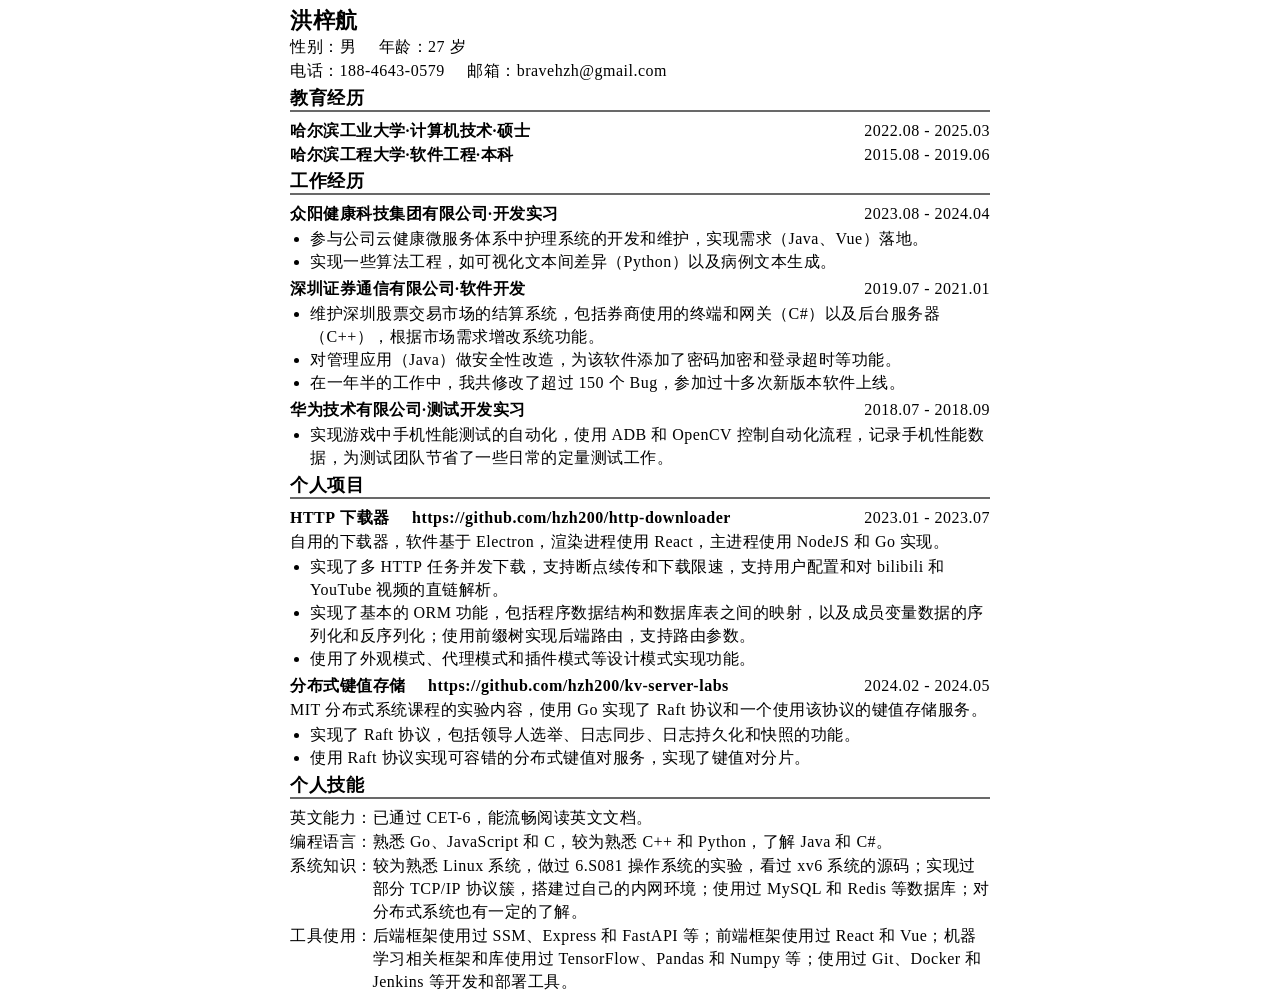
==== index.html @ 688b5c2c "Update resume at 2024-09-25T15:42:52Z." ====
<!-- https://hzh200.github.io/resume/ -->
<!DOCTYPE html>
<html>
    <head>
        <title>洪梓航个人简历</title>
        <script defer>
            document.getElementById('main')
        </script>
        <link rel="stylesheet" href="./style.css">
    </head>
    <body>
        <div id="header"></div>
        <div id="main">
            <!-- <passage>基本信息</passage> -->
            <div id="personal">
                <div class="left-personal">
                    <item class="row">
                        <span><name>洪梓航</name></span>
                    </item>
                    <item class="row">
                        <label>性别</label><span>男</span>
                        <gap />
                        <label>年龄</label><span><english>27</english> 岁</span>
                    </item>
                    <item class="row">
                        <label>电话</label><span><english>188-4643-0579</english></span>
                        <gap />
                        <label>邮箱</label><span><english>bravehzh@gmail.com</english></span>
                    </item>
                </div>
                <div class="right-personal">
                    <!-- <img src="./resume-resources/洪梓航证件照.jpg" width="108" height="144" style="float:right" /> -->
                    <!-- <img src="./resume-resources/洪梓航证件照.jpg" width="96" height="128" style="float:right" /> -->
                     <!-- 自我评价 -->
                    <!-- <span>随着对计算机领域的愈发了解，我对计算机的兴趣也在逐步提升，在滚雪球理论知识的同时，我也在渴望着进一步向底层去学习，还有就是做创新，所以在本科毕业工作了一段时间之后，辞职读了研究生，自己做了一些事情，学习了一些新的知识和以往领域的深层次知识，现在希望到更大的平台进一步成长。</span> -->
                    <!-- <span>对计算机系统底层较为感兴趣，也在不断地花时间学习。比较喜欢折腾，自己 DIY 了一台主机，运行 PVE 系统，在虚拟机中架设了没有污染的 DNS、sing-box 透明网关，网络接入点、开发环境和 Windows 的游戏主机，并且可以通过内网穿透从外部访问，平时的数据和工作学习环境都放在家中。</span> -->
                    <!-- <span>对计算机系统底层较为感兴趣，也在不断地花时间学习。比较喜欢折腾，自己 DIY 了一台主机，运行 PVE 系统，在虚拟机中架设了没有污染的 DNS、sing-box 透明网关，网络接入点和游戏主机等。</span> -->
                </div>
            </div>
            <passage>教育经历</passage>
            <div id="education">
                <item class="row sep">
                    <span class="special">哈尔滨工业大学·计算机技术·硕士</span>
                    <english>2022.08 - 2025.03</english> 
                </item>
                <item class="row sep">
                    <span class="special">哈尔滨工程大学·软件工程·本科</span>
                    <english>2015.08 - 2019.06</english> 
                </item>
            </div>
            <passage>工作经历</passage>
            <div id="work">
                <item>
                    <item class="row sep">
                        <span class="special">众阳健康科技集团有限公司·开发实习</span>
                        <english>2023.08 - 2024.04</english> 
                    </item>
                    <ul>
                        <li>参与公司云健康微服务体系中护理系统的开发和维护，实现需求（<english>Java</english>、<english>Vue</english>）落地。</li>
                        <!-- <li>参与公司云健康体系中的智慧护理系统的迭代流程，实现前后端的业务需求落地。</li> -->
                        <li>实现一些算法工程，如可视化文本间差异（<english>Python</english>）以及病例文本生成。</li>
                        <!-- <li>为科研部的算法研究做一些工程上的工作，如对文本间差异进行可视化。</li> -->
                    </ul>
                </item>
                <item>
                    <item class="row sep">
                        <span class="special">深圳证券通信有限公司·软件开发</span>
                        <english>2019.07 - 2021.01</english> 
                    </item>
                    <ul>
                        <!-- <li>维护深圳股票交易市场的结算系统相关软件，包括券商使用的终端和网关（<english>C#</english>），以及结算公司使用的后台服务（<english>C++</english>），根据市场需求增改系统功能，并保证新旧系统的兼容性。</li> -->
                        <li>维护深圳股票交易市场的结算系统，包括券商使用的终端和网关（<english>C#</english>）以及后台服务器（<english>C++</english>），根据市场需求增改系统功能。</li>
                        <!-- <li>维护深圳股票交易市场的结算系统相关软件，包括券商使用的终端和网关，以及结算公司使用的后台服务，根据市场需求增改系统功能，并保证新旧系统的兼容性。</li> -->
                        <li>对管理应用（<english>Java</english>）做安全性改造，为该软件添加了密码加密和登录超时等功能。</li>
                        <li>在一年半的工作中，我共修改了超过 150 个 Bug，参加过十多次新版本软件上线。</li>
                        <!-- <li>维护后台管理应用，做安全性改造，为该软件添加了密码加密和登录超时等功能。</li> -->
                    </ul>
                </item>
                <item>
                    <item class="row sep">
                        <span class="special">华为技术有限公司·测试开发实习</span>
                        <english>2018.07 - 2018.09</english>
                    </item>
                    <ul>
                        <li>实现游戏中手机性能测试的自动化，使用 <english>ADB</english> 和 <english>OpenCV</english> 控制自动化流程，记录手机性能数据，为测试团队节省了一些日常的定量测试工作。</li>
                        <!-- <li>实现在回放游戏录像时手机性能测试的自动化，使用 <english>ADB</english> 和 <english>OpenCV</english> 控制自动化流程，并调用性能检测软件接口记录下游戏数据，帮助测试团队节省了一些日常的定量测试工作。</li> -->
                        <!-- <li>完成一些其他的自动化测试工作（<english>Python</english>），如批量调用人脸识别接口并保存结果。</li> -->
                    </ul>
                </item>
            </div>
            <!-- <passage>项目经历</passage> -->
            <passage>个人项目</passage>
            <div id="project">
                <item>
                    <item class="row sep">
                        <span>
                            <span class="special"><english>HTTP</english> 下载器</span>
                            <gap />
                            <english class="special">https://github.com/hzh200/http-downloader</english>
                        </span>
                        <english>2023.01 - 2023.07</english> 
                    </item>
                    <item class="row">
                        自用的下载器，软件基于 <english>Electron</english>，渲染进程使用 <english>React</english>，主进程使用 <english>NodeJS</english> 和 <english>Go</english> 实现。
                    </item>
                    <ul>
                        <li>
                            实现了多 <english>HTTP</english> 任务并发下载，支持断点续传和下载限速，支持用户配置和对 <english>bilibili</english> 和 <english>YouTube</english> 视频的直链解析。
                        </li>
                        <!-- <li>
                            分别使用事件驱动模型和 <english>GMP</english> 模型实现了并发下载，利用 <english>HTTP</english> 的特性和持久化实现了断点续传，使用协程池实现了下载限速。
                        </li> -->
                        <!-- <li>项目的初衷想满足自己的日常下载需求，同时使用 Web 技术从 0 到 1 实现一个功能较为完整的软件，以实践学到的理论知识，包括操作系统、网络和软件结构等。</li> -->
                        <li>
                            实现了基本的 <english>ORM</english> 功能，包括程序数据结构和数据库表之间的映射，以及成员变量数据的序列化和反序列化；使用前缀树实现后端路由，支持路由参数。
                        </li>
                        <!-- <li>实现了一个基本的 <english>Web</english> 框架，使用前缀树实现了路由，支持路由参数，并且封装了一些请求处理函数常用的方法。</li> -->
                        <!-- <li><english>ORM</english> 实现了内存中数据结构到数据库中的类型映射、切片和散列表的自动序列化和反序列化。</li> -->
                        <li>
                            使用了外观模式、代理模式和插件模式等设计模式实现功能。
                        </li>
                    </ul>
                </item>
                <item>
                    <item class="row sep">
                        <span>
                            <span class="special">分布式键值存储</span>
                            <gap />
                            <english class="special">https://github.com/hzh200/kv-server-labs</english>
                        </span>
                        <english>2024.02 - 2024.05</english> 
                    </item>
                    <item class="row">
                        <english>MIT</english> 分布式系统课程的实验内容，使用 <english>Go</english> 实现了 <english>Raft</english> 协议和一个使用该协议的键值存储服务。
                    </item>
                    <ul>
                        <li>实现了 <english>Raft</english> 协议，包括领导人选举、日志同步、日志持久化和快照的功能。</li>
                        <li>使用 <english>Raft</english> 协议实现可容错的分布式键值对服务，实现了键值对分片。</li>
                    </ul>
                </item>
                <!-- <item>
                    <item class="row sep">
                        <span>
                            <span class="special"><english>6.S081</english> 操作系统</span>
                            <gap />
                            <english class="special">https://github.com/hzh200/xv6-riscv-labs</english>
                        </span>
                        <english>2023.09 - 2024.05</english> 
                    </item>
                    <item class="row">
                        <english>MIT</english> 的操作系统课程，课程提供了 <english>xv6</english> 操作系统的内核和一些用户级软件，实验内容是为系统做改进以及添加新的功能。
                    </item>
                    <ul>
                        <li>使用系统调用实现一些用户级软件，如 <english>sleep</english>、<english>find</english> 和 <english>xargs</english>；创建了一些系统调用，如 <english>sysinfo</english> 和 <english>mmap</english>；改进了一些系统调用，如为 <english>fork</english> 添加 <english>Copy-on-Write</english> 策略。</li>
                        <li>在内核中实现了网卡 <english>Intel E1000</english> 的驱动，供内核协议栈进行网络通信。</li>
                    </ul>
                </item> -->

                <!-- <item>
                    <item class="row sep">
                        <span>
                            <span class="special"><english>CS144</english> <english>TCP/IP</english> 协议簇</span>
                            <gap />
                            <span>根据课程要求，仓库为私有</span>
                        </span>
                        <english>2024.01 - 2024.03</english> 
                    </item>
                    <item class="row">
                        斯坦福的的计算机网络课程，实验内容是在用户空间实现部分 <english>TCP/IP</english> 协议簇。
                    </item>
                    <ul>
                        <li>实现了部分 <english>TCP</english> 协议，实现了可靠传输机制包括流量控制、确认应答、超时重传和重排。</li>
                        <li>实现了网络层的路由功能，查找下一跳的网络接口，并且构建 IP 分组。</li> 
                        <li>实现了网络接口层的 <english>ARP</english> 协议和数据帧的构建，使用系统提供的 <english>TAP</english> 功能传输数据。</li>
                    </ul>
                </item> -->
                
                <!-- <item>
                    <p>个人兴趣点（POI）推荐</p>
                    <ul>
                        <li>对 POI 分类，使用自回归预测下一个 POI 的类别，初次筛选 POI。</li>
                        <li>使用核密度估计和对数正态分布计算 POI 的时间和空间属性，计算 POI 权重。</li>
                        <li>考虑用户惯性，为每个 POI 调整权重，得到最终推荐结果。</li>
                    </ul>
                </item> -->
            </div>
            <passage>个人技能</passage>
            <div id="skill">
                <item class="row clear">
                    <label>英文能力</label>
                    <span>已通过 <english>CET-6</english>，能流畅阅读英文文档。</span>
                </item>
                <item class="row clear">
                    <label>编程语言</label>
                    <span>熟悉 <english>Go</english>、<english>JavaScript</english> 和 <english>C</english>，较为熟悉 <english>C++</english> 和 <english>Python</english>，了解 <english>Java</english> 和 <english>C#</english>。</span>
                </item>
                <item class="row clear">
                    <!-- <label>系统知识</label><span>较为熟悉 <english>Linux</english> 系统的操作和系统调用，做过 <english>6.S081</english> 的实验，阅读和分析过 <english>6.S081</english> 实验中 <english>xv6</english> 操作系统的源码；熟悉计算机网络系统，做过 <english>CS144</english> 的实验，在用户空间实现了一部分 <english>TCP/IP</english> 协议簇，搭建过自己的内网环境，包括 <english>sing-box</english> 透明网关、无污染的 <english>DNS</english> 等服务；对数据库系统有一定的了解，使用过 <english>MySQL</english>、<english>SQLite</english> 和 <english>Redis</english> 等数据库；对分布式系统具有一些了解。</span> -->
                    <label>系统知识</label><span>较为熟悉 <english>Linux</english> 系统，做过 <english>6.S081</english> 操作系统的实验，看过 <english>xv6</english> 系统的源码；实现过部分 <english>TCP/IP</english> 协议簇，搭建过自己的内网环境；使用过 <english>MySQL</english> 和 <english>Redis</english> 等数据库；对分布式系统也有一定的了解。</span>
                </item>
                <item class="row clear">
                    <label>工具使用</label>
                    <span>后端框架使用过 <english>SSM</english>、<english>Express</english> 和 <english>FastAPI</english> 等；前端框架使用过 <english>React</english> 和 <english>Vue</english>；机器学习相关框架和库使用过 <english>TensorFlow</english>、<english>Pandas</english> 和 <english>Numpy</english> 等；使用过 <english>Git</english>、<english>Docker</english> 和 <english>Jenkins</english> 等开发和部署工具。</span>
                </item>
                <!-- <item class="row clear">
                    <label>学习资料</label><span>Unix 环境高级编程、深入理解计算机系统等经典书籍、各种技术的官方文档和论文、xv6 等软件的源码，以及一些网络课程，如 CS144。</span>
                </item> -->
                <!-- <item class="row clear">
                    <label>兴趣爱好</label><span">比较喜欢折腾，自己 DIY 了一台主机，运行 PVE 系统，在虚拟机中架设了没有污染的 DNS、sing-box 透明网关，网络接入点、开发环境和 Windows 的游戏主机，并且可以通过内网穿透从外部访问，平时的数据和工作学习环境都放在家中。</span>
                </item> -->
            </div>
            <!-- <passage>获得荣誉</passage>
            <div id="glory">
                <item class="row sep">2016 年秋季学期 优秀学生三等奖学金。</item>
                <item class="row sep">2015 - 2016 学年秋季学期 优秀学习小组标兵。</item>
                <item class="row sep">2016 中国机器人大赛 水中机器人 - 全局视觉水球2vs2项目三等奖。</item>
                <item class="row sep">2016 中国机器人大赛 FIRA小型组 - FIRA仿真组项目二等奖。</item>
                <item class="row sep">2018 年春季学期 优秀学生三等奖学金。</item>
                <item class="row sep">2018 年秋季学期 优秀学生三等奖学金。</item>
                <item class="row sep">2019 年春季学期 优秀学生三等奖学金。</item>            
            </div> -->
            <!--
                2016中国机器人大赛全局视觉水球2vs2项目三等奖。
                2016中国机器人大赛FIRA仿真组项目二等奖。
            -->
            <!--
                2016 年秋季学期 优秀学生三等奖学金。
                2015 - 2016 学年秋季学期 优秀学习小组标兵。
                2016 中国机器人大赛 水中机器人 - 全局视觉水球2vs2项目三等奖。
                2016 中国机器人大赛 FIRA小型组 - FIRA仿真组项目二等奖。
                2018 年春季学期 优秀学生三等奖学金。
                2018 年秋季学期 优秀学生三等奖学金。
                2019 年春季学期 优秀学生三等奖学金。
            -->
            <!-- 
                对计算机系统底层较为感兴趣，也在不断地花时间学习。比较喜欢折腾，自己 DIY 了一台主机，运行 PVE 系统，在虚拟机中架设了没有污染的 DNS、sing-box 透明网关，网络接入点和游戏主机等。
            -->
        </div>
        <div id="footer"></div>
    </body>
</html>
---- style.css ----
/* 

Quote：经过我的广泛搜索、观察，总结出了国内外业内人士、设计师、HR 专家的推荐的适合简历的四款英文字体和三款中文字体：

英文：
    Arial
    Helvetica
    Times New Roman
    Georgia

中文：
    微软雅黑
    思源宋体
    华文楷体

*/

* {
    line-height: 23px;
    letter-spacing: 0.5px;
    font-size: 16px;
    /* font-family: SimHei; */
    /* font-family: SimSun; */
    /* font-family: 'Source Han Serif'; */
    /* font-family: Arial; */
    /* font-family: 'Microsoft YaHei'; */
    font-family: 'STKaiti';
}

html {
    /* width: 800px; */
    width: 100%;
    display: flex;
    justify-content: center;
}

body {
    display: flex;
    justify-content: center;
}

passage {
    display: flex;
    font-size: 18px;
    /* font-size: large; */
    font-weight: 600;
    line-height: 24px;
    width: 100%;
    text-align: center;
    justify-items: center;
    /* border-bottom: 2px solid #696969; */
    border-bottom: 2px solid #696969;
    margin-top: 3px;
    margin-bottom: 7px;
}

item {
    display: block;
    margin-top: 4px;
    margin-bottom: 4px;
}

.row {
    margin-top: 1px;
    margin-bottom: 1px;
}

.sep {
    display: flex;
    justify-content: space-between;
}

.clear {
    display: flex;
}

english {
    font-family: 'Times New Roman';
}

name {
    font-size: 22px !important;
    font-weight: bold;
}

.special {
    font-size: 16px !important;
    font-weight: bold;
}

gap {
    margin-left: 18px;
    margin-right: 18px;
}

label {
    flex: none;
}

label::after {
    content: '：';
}

ul {
    margin: 2px;
    padding-left: 18px;
}

#main {
    width: 700px;
}

#personal {
    display: flex;
    justify-content: space-between;
}

.right-personal {
    margin-top: 5px;
    width: 200px;
}

.right-personal > p {
    word-wrap: break-word;
}

#education > div {
    margin-bottom: 15px;
}

#education > div:last-child {
    margin-bottom: 0px;
}
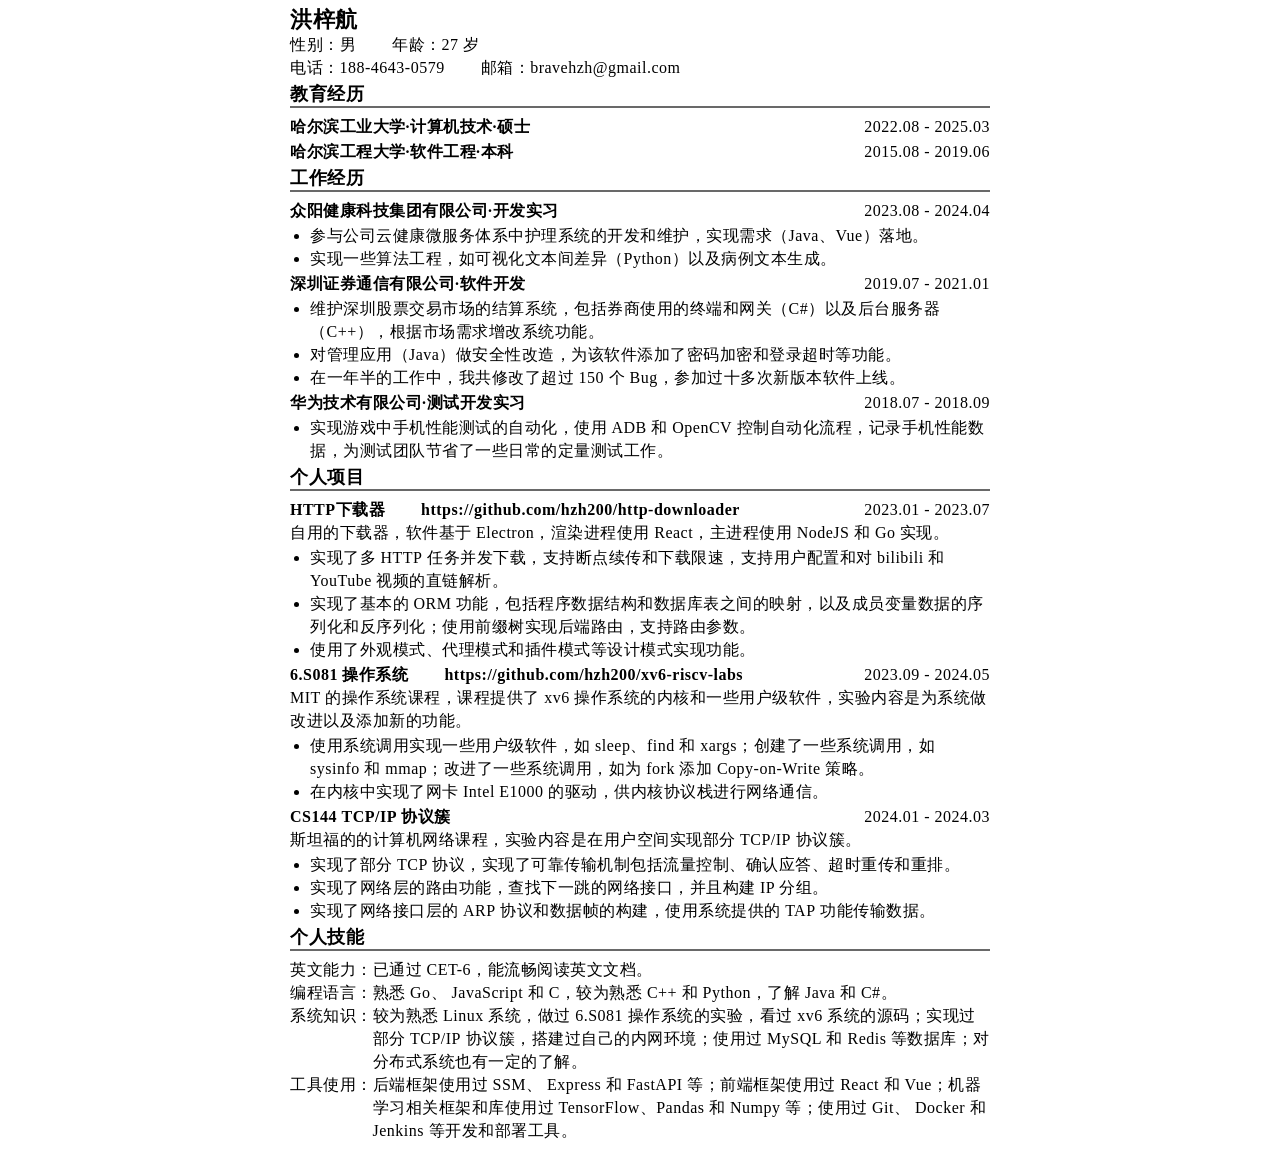
==== commit 0b4a5881: "Update resume at 2025-02-28T11:04:00Z." ====
--- a/index.html
+++ b/index.html
@@ -1,241 +1,11 @@
-<!-- https://hzh200.github.io/resume/ -->
-<!DOCTYPE html>
-<html>
-    <head>
-        <title>洪梓航个人简历</title>
-        <script defer>
-            document.getElementById('main')
-        </script>
-        <link rel="stylesheet" href="./style.css">
-    </head>
-    <body>
-        <div id="header"></div>
-        <div id="main">
-            <!-- <passage>基本信息</passage> -->
-            <div id="personal">
-                <div class="left-personal">
-                    <item class="row">
-                        <span><name>洪梓航</name></span>
-                    </item>
-                    <item class="row">
-                        <label>性别</label><span>男</span>
-                        <gap />
-                        <label>年龄</label><span><english>27</english> 岁</span>
-                    </item>
-                    <item class="row">
-                        <label>电话</label><span><english>188-4643-0579</english></span>
-                        <gap />
-                        <label>邮箱</label><span><english>bravehzh@gmail.com</english></span>
-                    </item>
-                </div>
-                <div class="right-personal">
-                    <!-- <img src="./resume-resources/洪梓航证件照.jpg" width="108" height="144" style="float:right" /> -->
-                    <!-- <img src="./resume-resources/洪梓航证件照.jpg" width="96" height="128" style="float:right" /> -->
-                     <!-- 自我评价 -->
-                    <!-- <span>随着对计算机领域的愈发了解，我对计算机的兴趣也在逐步提升，在滚雪球理论知识的同时，我也在渴望着进一步向底层去学习，还有就是做创新，所以在本科毕业工作了一段时间之后，辞职读了研究生，自己做了一些事情，学习了一些新的知识和以往领域的深层次知识，现在希望到更大的平台进一步成长。</span> -->
-                    <!-- <span>对计算机系统底层较为感兴趣，也在不断地花时间学习。比较喜欢折腾，自己 DIY 了一台主机，运行 PVE 系统，在虚拟机中架设了没有污染的 DNS、sing-box 透明网关，网络接入点、开发环境和 Windows 的游戏主机，并且可以通过内网穿透从外部访问，平时的数据和工作学习环境都放在家中。</span> -->
-                    <!-- <span>对计算机系统底层较为感兴趣，也在不断地花时间学习。比较喜欢折腾，自己 DIY 了一台主机，运行 PVE 系统，在虚拟机中架设了没有污染的 DNS、sing-box 透明网关，网络接入点和游戏主机等。</span> -->
-                </div>
-            </div>
-            <passage>教育经历</passage>
-            <div id="education">
-                <item class="row sep">
-                    <span class="special">哈尔滨工业大学·计算机技术·硕士</span>
-                    <english>2022.08 - 2025.03</english> 
-                </item>
-                <item class="row sep">
-                    <span class="special">哈尔滨工程大学·软件工程·本科</span>
-                    <english>2015.08 - 2019.06</english> 
-                </item>
-            </div>
-            <passage>工作经历</passage>
-            <div id="work">
-                <item>
-                    <item class="row sep">
-                        <span class="special">众阳健康科技集团有限公司·开发实习</span>
-                        <english>2023.08 - 2024.04</english> 
-                    </item>
-                    <ul>
-                        <li>参与公司云健康微服务体系中护理系统的开发和维护，实现需求（<english>Java</english>、<english>Vue</english>）落地。</li>
-                        <!-- <li>参与公司云健康体系中的智慧护理系统的迭代流程，实现前后端的业务需求落地。</li> -->
-                        <li>实现一些算法工程，如可视化文本间差异（<english>Python</english>）以及病例文本生成。</li>
-                        <!-- <li>为科研部的算法研究做一些工程上的工作，如对文本间差异进行可视化。</li> -->
-                    </ul>
-                </item>
-                <item>
-                    <item class="row sep">
-                        <span class="special">深圳证券通信有限公司·软件开发</span>
-                        <english>2019.07 - 2021.01</english> 
-                    </item>
-                    <ul>
-                        <!-- <li>维护深圳股票交易市场的结算系统相关软件，包括券商使用的终端和网关（<english>C#</english>），以及结算公司使用的后台服务（<english>C++</english>），根据市场需求增改系统功能，并保证新旧系统的兼容性。</li> -->
-                        <li>维护深圳股票交易市场的结算系统，包括券商使用的终端和网关（<english>C#</english>）以及后台服务器（<english>C++</english>），根据市场需求增改系统功能。</li>
-                        <!-- <li>维护深圳股票交易市场的结算系统相关软件，包括券商使用的终端和网关，以及结算公司使用的后台服务，根据市场需求增改系统功能，并保证新旧系统的兼容性。</li> -->
-                        <li>对管理应用（<english>Java</english>）做安全性改造，为该软件添加了密码加密和登录超时等功能。</li>
-                        <li>在一年半的工作中，我共修改了超过 150 个 Bug，参加过十多次新版本软件上线。</li>
-                        <!-- <li>维护后台管理应用，做安全性改造，为该软件添加了密码加密和登录超时等功能。</li> -->
-                    </ul>
-                </item>
-                <item>
-                    <item class="row sep">
-                        <span class="special">华为技术有限公司·测试开发实习</span>
-                        <english>2018.07 - 2018.09</english>
-                    </item>
-                    <ul>
-                        <li>实现游戏中手机性能测试的自动化，使用 <english>ADB</english> 和 <english>OpenCV</english> 控制自动化流程，记录手机性能数据，为测试团队节省了一些日常的定量测试工作。</li>
-                        <!-- <li>实现在回放游戏录像时手机性能测试的自动化，使用 <english>ADB</english> 和 <english>OpenCV</english> 控制自动化流程，并调用性能检测软件接口记录下游戏数据，帮助测试团队节省了一些日常的定量测试工作。</li> -->
-                        <!-- <li>完成一些其他的自动化测试工作（<english>Python</english>），如批量调用人脸识别接口并保存结果。</li> -->
-                    </ul>
-                </item>
-            </div>
-            <!-- <passage>项目经历</passage> -->
-            <passage>个人项目</passage>
-            <div id="project">
-                <item>
-                    <item class="row sep">
-                        <span>
-                            <span class="special"><english>HTTP</english> 下载器</span>
-                            <gap />
-                            <english class="special">https://github.com/hzh200/http-downloader</english>
-                        </span>
-                        <english>2023.01 - 2023.07</english> 
-                    </item>
-                    <item class="row">
-                        自用的下载器，软件基于 <english>Electron</english>，渲染进程使用 <english>React</english>，主进程使用 <english>NodeJS</english> 和 <english>Go</english> 实现。
-                    </item>
-                    <ul>
-                        <li>
-                            实现了多 <english>HTTP</english> 任务并发下载，支持断点续传和下载限速，支持用户配置和对 <english>bilibili</english> 和 <english>YouTube</english> 视频的直链解析。
-                        </li>
-                        <!-- <li>
-                            分别使用事件驱动模型和 <english>GMP</english> 模型实现了并发下载，利用 <english>HTTP</english> 的特性和持久化实现了断点续传，使用协程池实现了下载限速。
-                        </li> -->
-                        <!-- <li>项目的初衷想满足自己的日常下载需求，同时使用 Web 技术从 0 到 1 实现一个功能较为完整的软件，以实践学到的理论知识，包括操作系统、网络和软件结构等。</li> -->
-                        <li>
-                            实现了基本的 <english>ORM</english> 功能，包括程序数据结构和数据库表之间的映射，以及成员变量数据的序列化和反序列化；使用前缀树实现后端路由，支持路由参数。
-                        </li>
-                        <!-- <li>实现了一个基本的 <english>Web</english> 框架，使用前缀树实现了路由，支持路由参数，并且封装了一些请求处理函数常用的方法。</li> -->
-                        <!-- <li><english>ORM</english> 实现了内存中数据结构到数据库中的类型映射、切片和散列表的自动序列化和反序列化。</li> -->
-                        <li>
-                            使用了外观模式、代理模式和插件模式等设计模式实现功能。
-                        </li>
-                    </ul>
-                </item>
-                <item>
-                    <item class="row sep">
-                        <span>
-                            <span class="special">分布式键值存储</span>
-                            <gap />
-                            <english class="special">https://github.com/hzh200/kv-server-labs</english>
-                        </span>
-                        <english>2024.02 - 2024.05</english> 
-                    </item>
-                    <item class="row">
-                        <english>MIT</english> 分布式系统课程的实验内容，使用 <english>Go</english> 实现了 <english>Raft</english> 协议和一个使用该协议的键值存储服务。
-                    </item>
-                    <ul>
-                        <li>实现了 <english>Raft</english> 协议，包括领导人选举、日志同步、日志持久化和快照的功能。</li>
-                        <li>使用 <english>Raft</english> 协议实现可容错的分布式键值对服务，实现了键值对分片。</li>
-                    </ul>
-                </item>
-                <!-- <item>
-                    <item class="row sep">
-                        <span>
-                            <span class="special"><english>6.S081</english> 操作系统</span>
-                            <gap />
-                            <english class="special">https://github.com/hzh200/xv6-riscv-labs</english>
-                        </span>
-                        <english>2023.09 - 2024.05</english> 
-                    </item>
-                    <item class="row">
-                        <english>MIT</english> 的操作系统课程，课程提供了 <english>xv6</english> 操作系统的内核和一些用户级软件，实验内容是为系统做改进以及添加新的功能。
-                    </item>
-                    <ul>
-                        <li>使用系统调用实现一些用户级软件，如 <english>sleep</english>、<english>find</english> 和 <english>xargs</english>；创建了一些系统调用，如 <english>sysinfo</english> 和 <english>mmap</english>；改进了一些系统调用，如为 <english>fork</english> 添加 <english>Copy-on-Write</english> 策略。</li>
-                        <li>在内核中实现了网卡 <english>Intel E1000</english> 的驱动，供内核协议栈进行网络通信。</li>
-                    </ul>
-                </item> -->
-
-                <!-- <item>
-                    <item class="row sep">
-                        <span>
-                            <span class="special"><english>CS144</english> <english>TCP/IP</english> 协议簇</span>
-                            <gap />
-                            <span>根据课程要求，仓库为私有</span>
-                        </span>
-                        <english>2024.01 - 2024.03</english> 
-                    </item>
-                    <item class="row">
-                        斯坦福的的计算机网络课程，实验内容是在用户空间实现部分 <english>TCP/IP</english> 协议簇。
-                    </item>
-                    <ul>
-                        <li>实现了部分 <english>TCP</english> 协议，实现了可靠传输机制包括流量控制、确认应答、超时重传和重排。</li>
-                        <li>实现了网络层的路由功能，查找下一跳的网络接口，并且构建 IP 分组。</li> 
-                        <li>实现了网络接口层的 <english>ARP</english> 协议和数据帧的构建，使用系统提供的 <english>TAP</english> 功能传输数据。</li>
-                    </ul>
-                </item> -->
-                
-                <!-- <item>
-                    <p>个人兴趣点（POI）推荐</p>
-                    <ul>
-                        <li>对 POI 分类，使用自回归预测下一个 POI 的类别，初次筛选 POI。</li>
-                        <li>使用核密度估计和对数正态分布计算 POI 的时间和空间属性，计算 POI 权重。</li>
-                        <li>考虑用户惯性，为每个 POI 调整权重，得到最终推荐结果。</li>
-                    </ul>
-                </item> -->
-            </div>
-            <passage>个人技能</passage>
-            <div id="skill">
-                <item class="row clear">
-                    <label>英文能力</label>
-                    <span>已通过 <english>CET-6</english>，能流畅阅读英文文档。</span>
-                </item>
-                <item class="row clear">
-                    <label>编程语言</label>
-                    <span>熟悉 <english>Go</english>、<english>JavaScript</english> 和 <english>C</english>，较为熟悉 <english>C++</english> 和 <english>Python</english>，了解 <english>Java</english> 和 <english>C#</english>。</span>
-                </item>
-                <item class="row clear">
-                    <!-- <label>系统知识</label><span>较为熟悉 <english>Linux</english> 系统的操作和系统调用，做过 <english>6.S081</english> 的实验，阅读和分析过 <english>6.S081</english> 实验中 <english>xv6</english> 操作系统的源码；熟悉计算机网络系统，做过 <english>CS144</english> 的实验，在用户空间实现了一部分 <english>TCP/IP</english> 协议簇，搭建过自己的内网环境，包括 <english>sing-box</english> 透明网关、无污染的 <english>DNS</english> 等服务；对数据库系统有一定的了解，使用过 <english>MySQL</english>、<english>SQLite</english> 和 <english>Redis</english> 等数据库；对分布式系统具有一些了解。</span> -->
-                    <label>系统知识</label><span>较为熟悉 <english>Linux</english> 系统，做过 <english>6.S081</english> 操作系统的实验，看过 <english>xv6</english> 系统的源码；实现过部分 <english>TCP/IP</english> 协议簇，搭建过自己的内网环境；使用过 <english>MySQL</english> 和 <english>Redis</english> 等数据库；对分布式系统也有一定的了解。</span>
-                </item>
-                <item class="row clear">
-                    <label>工具使用</label>
-                    <span>后端框架使用过 <english>SSM</english>、<english>Express</english> 和 <english>FastAPI</english> 等；前端框架使用过 <english>React</english> 和 <english>Vue</english>；机器学习相关框架和库使用过 <english>TensorFlow</english>、<english>Pandas</english> 和 <english>Numpy</english> 等；使用过 <english>Git</english>、<english>Docker</english> 和 <english>Jenkins</english> 等开发和部署工具。</span>
-                </item>
-                <!-- <item class="row clear">
-                    <label>学习资料</label><span>Unix 环境高级编程、深入理解计算机系统等经典书籍、各种技术的官方文档和论文、xv6 等软件的源码，以及一些网络课程，如 CS144。</span>
-                </item> -->
-                <!-- <item class="row clear">
-                    <label>兴趣爱好</label><span">比较喜欢折腾，自己 DIY 了一台主机，运行 PVE 系统，在虚拟机中架设了没有污染的 DNS、sing-box 透明网关，网络接入点、开发环境和 Windows 的游戏主机，并且可以通过内网穿透从外部访问，平时的数据和工作学习环境都放在家中。</span>
-                </item> -->
-            </div>
-            <!-- <passage>获得荣誉</passage>
-            <div id="glory">
-                <item class="row sep">2016 年秋季学期 优秀学生三等奖学金。</item>
-                <item class="row sep">2015 - 2016 学年秋季学期 优秀学习小组标兵。</item>
-                <item class="row sep">2016 中国机器人大赛 水中机器人 - 全局视觉水球2vs2项目三等奖。</item>
-                <item class="row sep">2016 中国机器人大赛 FIRA小型组 - FIRA仿真组项目二等奖。</item>
-                <item class="row sep">2018 年春季学期 优秀学生三等奖学金。</item>
-                <item class="row sep">2018 年秋季学期 优秀学生三等奖学金。</item>
-                <item class="row sep">2019 年春季学期 优秀学生三等奖学金。</item>            
-            </div> -->
-            <!--
-                2016中国机器人大赛全局视觉水球2vs2项目三等奖。
-                2016中国机器人大赛FIRA仿真组项目二等奖。
-            -->
-            <!--
-                2016 年秋季学期 优秀学生三等奖学金。
-                2015 - 2016 学年秋季学期 优秀学习小组标兵。
-                2016 中国机器人大赛 水中机器人 - 全局视觉水球2vs2项目三等奖。
-                2016 中国机器人大赛 FIRA小型组 - FIRA仿真组项目二等奖。
-                2018 年春季学期 优秀学生三等奖学金。
-                2018 年秋季学期 优秀学生三等奖学金。
-                2019 年春季学期 优秀学生三等奖学金。
-            -->
-            <!-- 
-                对计算机系统底层较为感兴趣，也在不断地花时间学习。比较喜欢折腾，自己 DIY 了一台主机，运行 PVE 系统，在虚拟机中架设了没有污染的 DNS、sing-box 透明网关，网络接入点和游戏主机等。
-            -->
-        </div>
-        <div id="footer"></div>
-    </body>
+<!DOCTYPE html>
+<html>
+    <head>
+        <title>洪梓航个人简历</title>
+        <!-- <link rel="stylesheet" href="./style.css"> -->
+        <script src="./index.js" defer></script>
+    </head>
+    <body>
+        <div id="root"></div>
+    </body>
 </html>
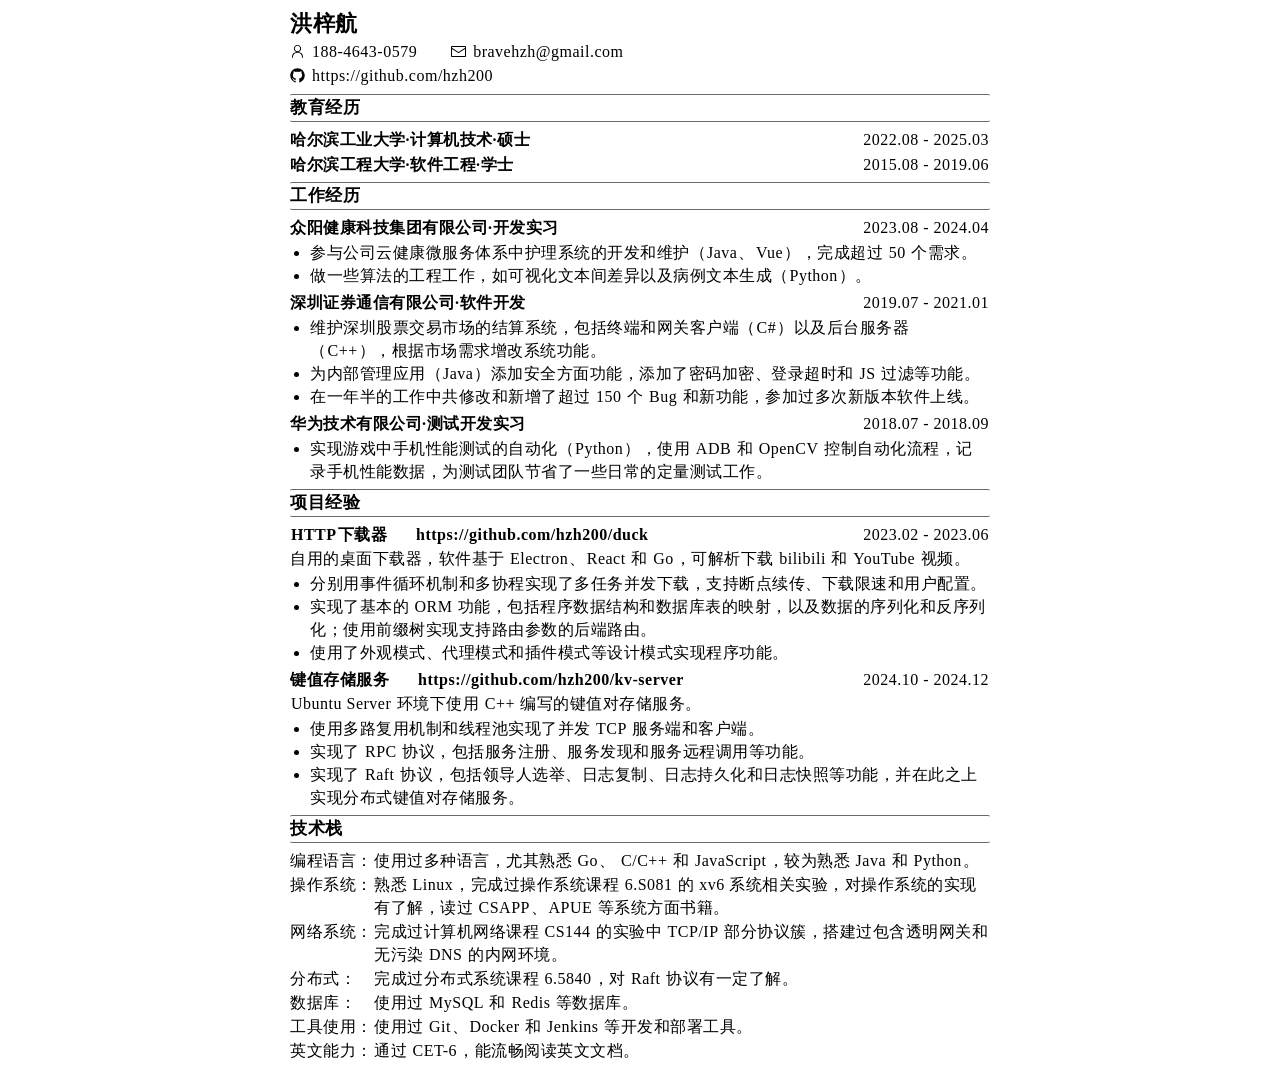
==== commit 340580c8: "Update resume at 2025-03-24T13:09:45Z." ====
--- a/index.html
+++ b/index.html
@@ -6,6 +6,7 @@
         <script src="./index.js" defer></script>
     </head>
     <body>
+        <!-- <a href="https://hzh200.github.io/resume/"></a> -->
         <div id="root"></div>
     </body>
 </html>
